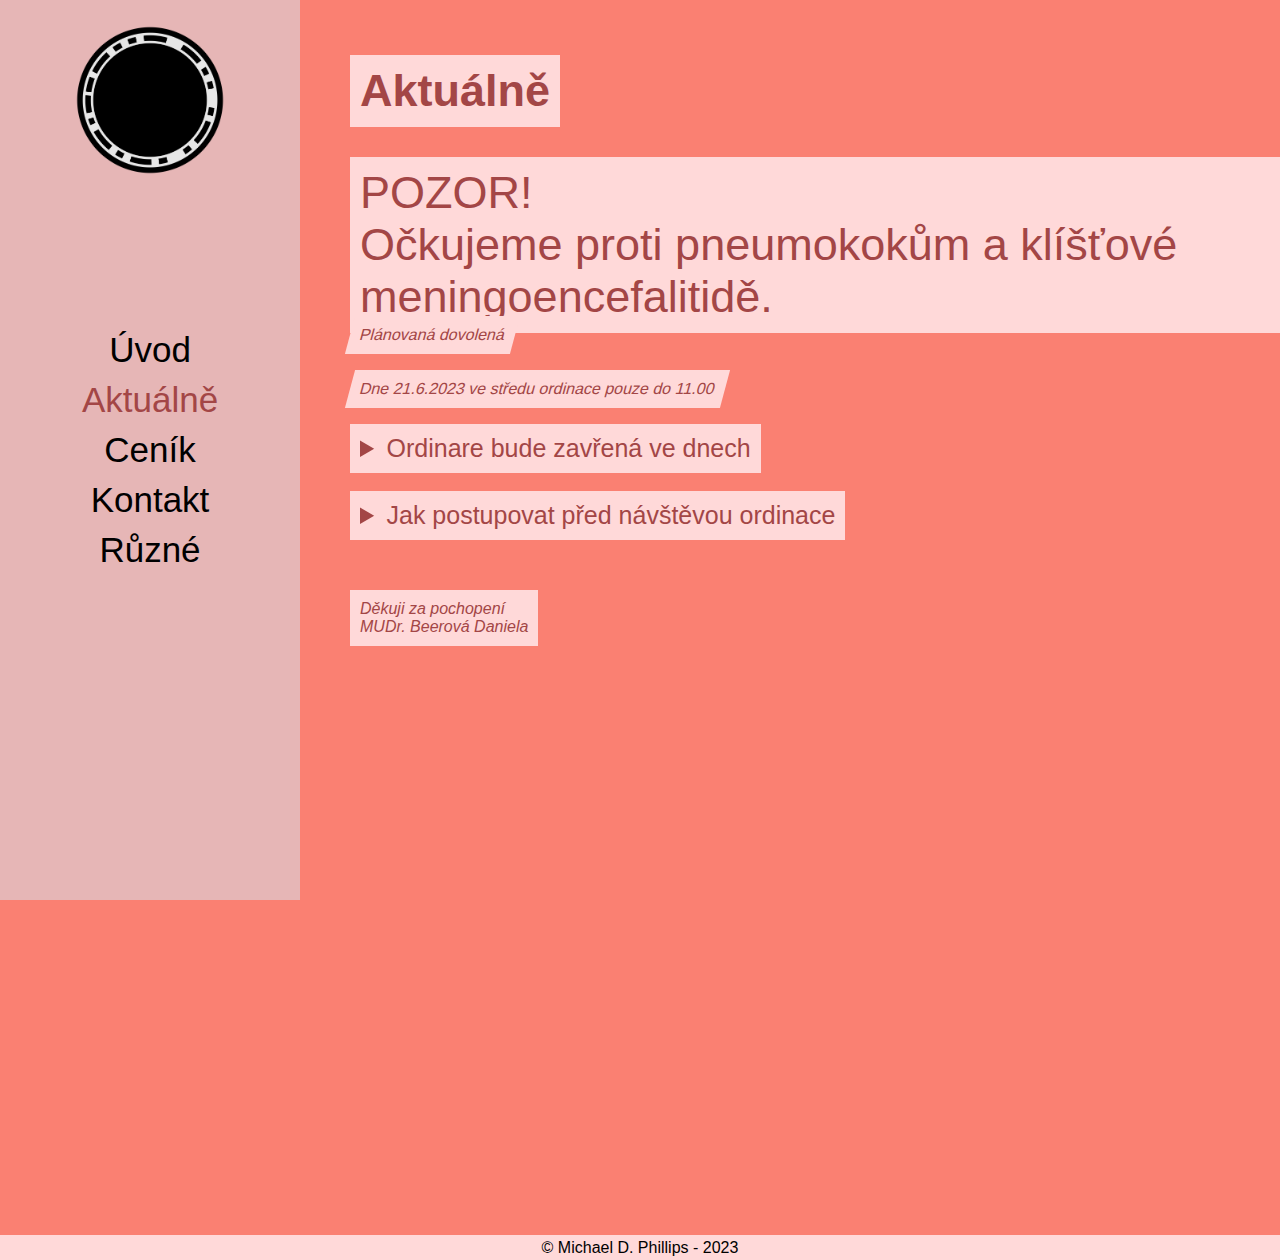
==== pages/aktualne.html @ fd5dd49e "Add files via upload" ====
<!DOCTYPE html>
<html lang="cs">
<head>
    <meta charset="UTF-8">
    <meta name="viewport" content="width=device-width, initial-scale=1.0">
    <meta name="keywords" content="mudr, doktor, cheb, doktorka, ordinace">
    <meta name="description" content="Ordinace doktorky MUDr. Beerové Daniely v Chebu.">
    <title>MUDR. Beerová Daniela - Aktuálně</title>
    <link rel="stylesheet" href="../styles/index.css">
    <link rel="stylesheet" href="../styles/aktualne.css">
</head>
<body>
    <div class="menu">
        <div class="logo"></div>

        <div class="links">
            <a href="../index.html">Úvod</a><br>
            <a href="aktualne.html" style="color:rgb(163, 70, 70);">Aktuálně</a><br>
            <a href="cenik.html">Ceník</a><br>
            <a href="kontakt.html">Kontakt</a><br>
            <a href="ruzne.html">Různé</a> <!-- TENTO ODKAZ MOŽNO ODEBRAT A VLOŽIT OBSAH NA HLAVNÍ STRÁNKU -->
        </div>
        <!-- Menu s odkazy a logem stránky -->
    </div>
    <div class="main">
        <div class="main-txt">
            <h1>Aktuálně</h1>
            <h1>POZOR!<br>Očkujeme proti pneumokokům a klíšťové meningoencefalitidě.</h1>
        </div>
        <div class="container-info">
            <p id="info">Plánovaná dovolená</p>
            <p id="info">Dne 21.6.2023 ve středu ordinace pouze do 11.00</p>
            <details>
                <summary>Ordinare bude zavřená ve dnech</summary><br>
                <span id="info">V pátek 23.6., zastupuje MUDr. Vacková Vladimíra - ordinace v Dvořákově ulici 46, Cheb (zlatý vrch), telefon: 354 435 186.</span><br><br>
                <span id="info">30.6. - 4.7.2023 zastupuje MUDr. Velebová Marta - ordinace ve Valdštejnově ulici 20, Cheb, vždy 8-12, telefon: 354 437 956.</span><br><br>
                <span id="info">21.8. - 1.9.2023 zastupuje MUDr. Velebová Marta - ordinace ve Valdštejnově ulici 20, Cheb, vždy 8-12, telefon: 354 437 956.</span><br><br>
                <span id="info">18.9. - 22.9.2023 zastupuje MUDr. Velebová Marta - ordinace ve Valdštejnově ulici 20, Cheb, vždy 8-12, telefon: 354 437 956.</span><br><br>
                <span id="info">Zastupující lékařky nevystavují žádná potvrzení, výpisy ze zdravotní dokumentace a potvrzení na řidičský průkaz apod., vše až po mém návratu.</span>
            </details>
            <br>
            <details>
                <summary>Jak postupovat před návštěvou ordinace</summary><br>
                <span id="info">Pozor, změna, náhle vzniklé potíže ( o víkendu, v noci) ošetřím bez objednání od 7:15 - 8:00.</span><br><br>
                <span id="info">Pokud potíže nevznikly náhle, tak se prosím objednejte. Objednaní pacienti budou mít přednost.<br>Během ordinační doby je puštěný záznamník (záznamník zapínáme až v 8:00), na který namluvíte svůj vzkaz: co potřebujete (objednat, napsat léky apod.).<br>Léky Vám nejpozději do druhého dne pošleme na e-recept.</span><br><br>
                <span id="info">Pokud potřebujete objednat, sestřička Vám zavolá zpět(většinou do 1 hodiny) a domluví s Vámi podrobnosti.<br>V případě potíží náhle vzniklých se dostavte daný den na osmou hodinu ráno - vezmeme Vás mezi neobjednanými, ale musíte počítat, že můžete čekat i delší dobu.<br>Snažte se proto vždy spíše domluvit předem.</span><br><br>
                <span id="info">Pokud je záznamník přetížený, můžete využít email: beerovi.cheb@centrum.cz.<br>Výpisy pro závodního lékaře vyřizujeme do 10 pracovních dnů. Na jiné prohlídky jako na: řidičský průkaz, zbrojní průkaz apod. se rovněž objednávejte s předstihem.</span><br><br>
                <span id="info">Žádám důchodce, kteří vědí, že potřebují jednou z dva roky prohlídku na řidičský průkaz, aby se ozvali 1-2 měsíce dopředu a nahlásili,<br>do kdy jim potvrzení platí, podle toho pak určíme termín prohlídky.</span>
            </details>
        </div>
        <span id="thanks-info">Děkuji za pochopení<br>MUDr. Beerová Daniela</span>
    </div>
    <footer>
        © Michael D. Phillips - 2023
    </footer>
</body>
</html>
---- styles/index.css ----
@import url('https://fonts.cdnfonts.com/css/ponjoung');

* {
    cursor: default;
}

summary {
    cursor: pointer;
}

body {
    font-family: sans-serif;
}

a {
    cursor: pointer;
}

/*MENU*/

.menu {
    width: 300px;
    height: 100%;
    position: fixed;
    top: 0;
    left: 0;
    background: rgb(230, 182, 182);
    display: flex;
    justify-content: center;
    align-items: center;
    z-index: 1;
}

.logo {
    width: 150px;
    height: 150px;
    border-radius: 50%;
    background-color: /*lightblue*/ transparent;
    background-image: url("/styles/imgs/logo.png");
    background-position: center;
    background-repeat: no-repeat;
    background-size: contain;
    position: absolute;
    top: 25px;
}

.links {
    text-align: center;
    font-family: "Ponjoung", sans-serif;
    font-size: 35px;
    line-height: 50px;
}

.links a {
    text-decoration: none;
    color: black;
    transition: color 0.3s ease-in-out;
}

.links a:visited {
    color: black;
}

.links a:hover {
    color: rgb(163, 70, 70);
}

/*LANDING PART*/
.landing {
    position: absolute;
    height: 100%;
    top: 0;
    left: 0;
    width: 100%;
    background: salmon;
}

.landing-txt {
    position: absolute;
    left: 350px;
    bottom: 10px;
    z-index: 1;
}

.landing-txt h1 {
    width: fit-content;
    background-color: rgb(255, 217, 217);
    font-size: clamp(25px, 45px, 55px);
    color: rgb(163, 70, 70);
    padding: 10px;
}

.landing-txt h1:nth-child(2) {
    font-weight: 100;
}

/*IMAGES*/
.container-imgs {
    width: 100%;
    height: 100%;
    position: absolute;
    top: 0;
    left: 0;
    background-image: url("");
    background-position: center;
    background-repeat: no-repeat;
    background-size: cover;
}
/*
@keyframes animate {
    33% { background-image: url("/styles/imgs/obr1.jpg"); }
    66% { background-image: url("/styles/imgs/obr2.jpg"); }
    100% { background-image: url("/styles/imgs/obr3.jpg"); }
}*/

/*ADDRESS PART*/
.address {
    position: absolute;
    top: 105%;
    left: 350px;
}

.address h1 {
    padding: 10px;
    background-color: rgb(255, 217, 217);
    color: rgb(163, 70, 70);
    width: fit-content;
}

.address p#info {
    transform: skew(-15deg);
    padding: 10px;
    color: rgb(163, 70, 70);
    background-color: rgb(255, 217, 217);
}

.address > .table-time {
    position: relative;
    left: 25px;
    font-size: 25px;
}

.table-time td {
    position: relative;
    left: 50px;
}

.address > .phys-address p {
    position: relative;
    width: fit-content;
    left: 25px;
    font-size: 25px;
}

footer {
    position: absolute;
    z-index: 0;
    width: 100%;
    height: 25px;
    background-color: rgb(255, 217, 217);
    display: flex;
    justify-content: center;
    align-items: center;
    left: 0;
    bottom: -90%;
}
---- styles/aktualne.css ----
/*CONTACT PART*/
.main {
    position: absolute;
    height: 140%;
    top: 0;
    left: 0;
    width: 100%;
    background: salmon;
}

.main-txt {
    position: absolute;
    top: 25px;
    left: 350px;
}

.main-txt h1 {
    width: fit-content;
    background-color: rgb(255, 217, 217);
    font-size: clamp(25px, 45px, 55px);
    color: rgb(163, 70, 70);
    padding: 10px;
}

.main-txt h1:nth-child(2) {
    font-weight: 100;
}

/*INFO PART*/
.container-info {
    position: relative;
    width: fit-content;
    left: 350px;
    top: 300px;
}

p#info {
    width: fit-content;
    transform: skew(-15deg);
    padding: 10px;
    color: rgb(163, 70, 70);
    background-color: rgb(255, 217, 217);
}

span#info {
    display: inline-block;
    width: fit-content;
    transform: skew(-15deg);
    padding: 10px;
    color: rgb(163, 70, 70);
    background-color: rgb(255, 217, 217);
}

summary {
    width: fit-content;
    font-size: 25px;
    padding: 10px;
    color: rgb(163, 70, 70);
    background-color: rgb(255, 217, 217);
}

span#thanks-info {
    display: inline-block;
    position: relative;
    left: 350px;
    top: 350px;
    width: fit-content;
    padding: 10px;
    color: rgb(163, 70, 70);
    background-color: rgb(255, 217, 217);
    font-style: italic;
}

/*FOOTER PART*/
footer {
    position: absolute;
    z-index: 0;
    width: 100%;
    height: 25px;
    background-color: rgb(255, 217, 217);
    display: flex;
    justify-content: center;
    align-items: center;
    left: 0;
    bottom: -40%;
}
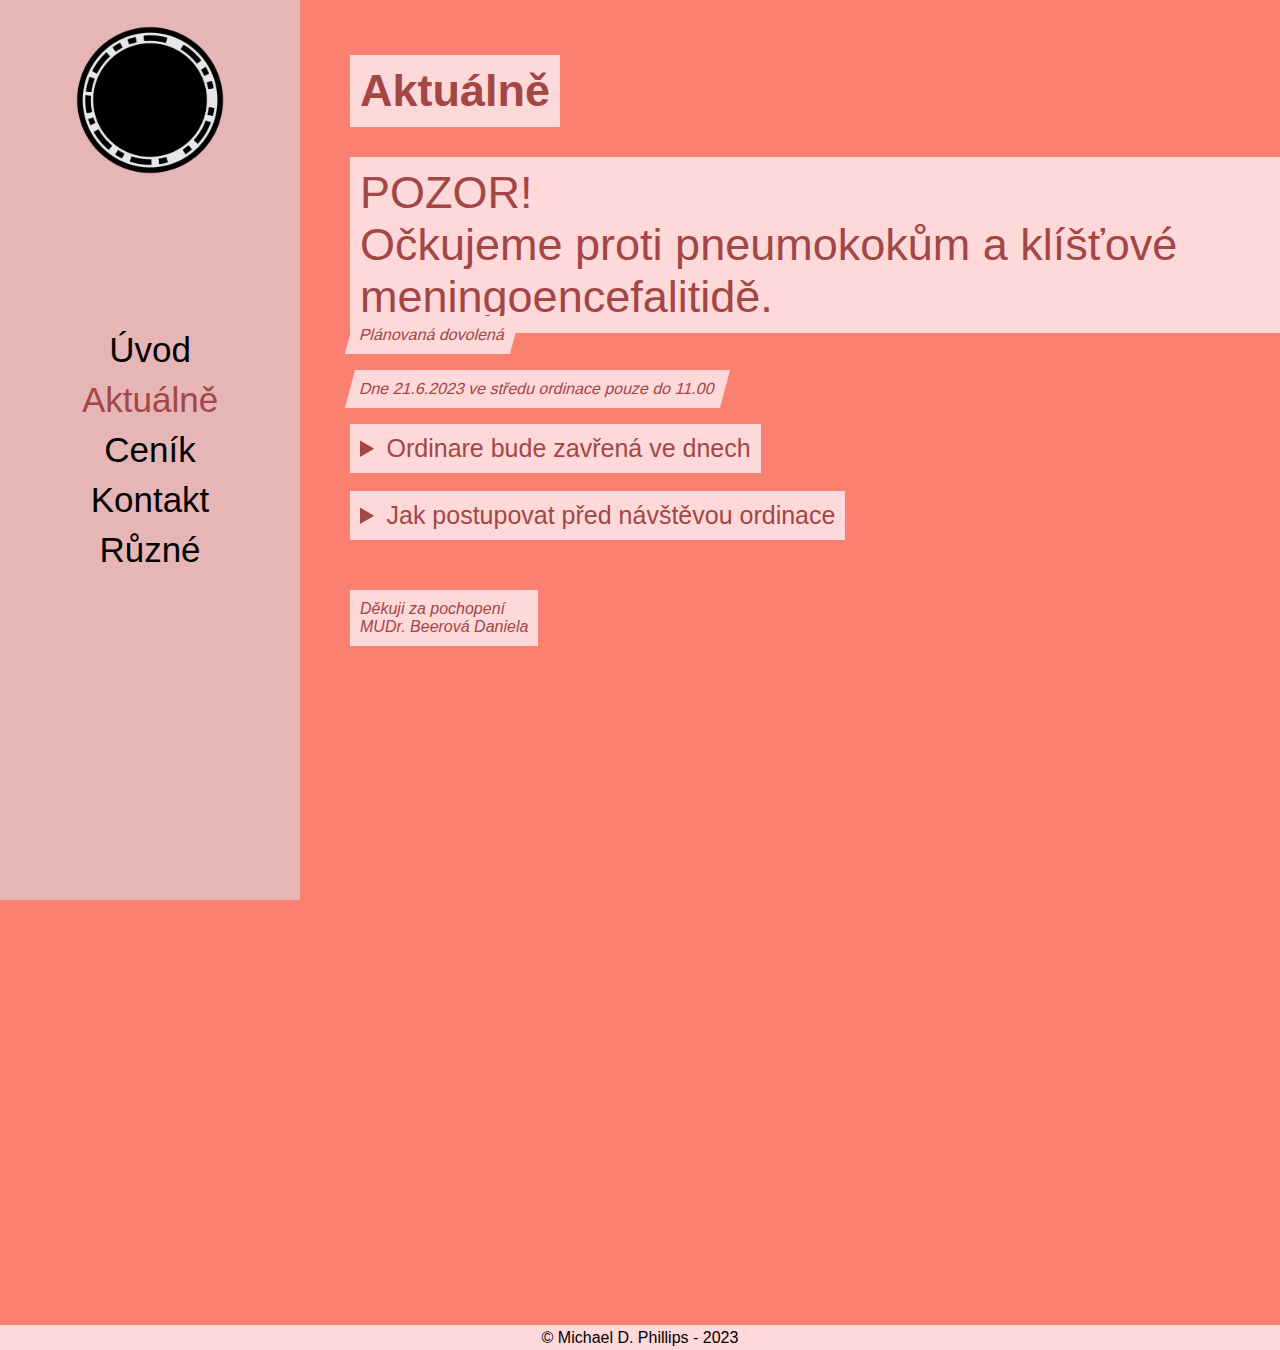
==== commit fc8e232a: "bruh" ====
--- a/pages/aktualne.html
+++ b/pages/aktualne.html
@@ -8,6 +8,7 @@
     <title>MUDR. Beerová Daniela - Aktuálně</title>
     <link rel="stylesheet" href="../styles/index.css">
     <link rel="stylesheet" href="../styles/aktualne.css">
+    <link rel="shortcut icon" href="../styles/imgs/logo.png" type="image/x-icon">
 </head>
 <body>
     <div class="menu">
--- a/styles/index.css
+++ b/styles/index.css
@@ -36,7 +36,7 @@
     height: 150px;
     border-radius: 50%;
     background-color: /*lightblue*/ transparent;
-    background-image: url("/styles/imgs/logo.png");
+    background-image: url("../styles/imgs/logo.png");
     background-position: center;
     background-repeat: no-repeat;
     background-size: contain;
--- a/styles/aktualne.css
+++ b/styles/aktualne.css
@@ -1,7 +1,7 @@
 /*CONTACT PART*/
 .main {
     position: absolute;
-    height: 140%;
+    height: 150%;
     top: 0;
     left: 0;
     width: 100%;
@@ -82,5 +82,5 @@
     justify-content: center;
     align-items: center;
     left: 0;
-    bottom: -40%;
+    bottom: -50%;
 }